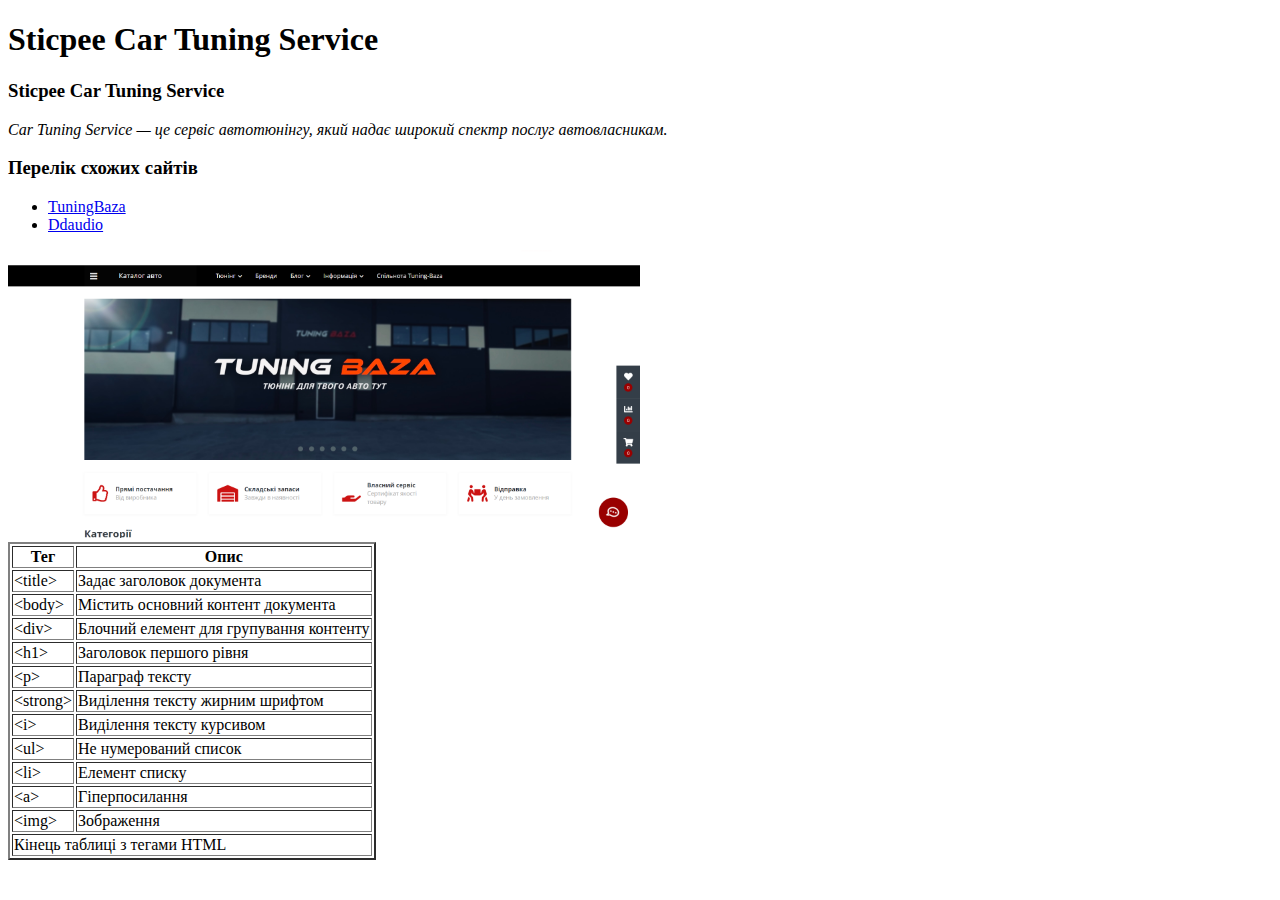
==== index.html @ e21aef42 "web" ====
<!DOCTYPE html>
<html lang="en">
<head>
    <meta charset="UTF-8">
    <title>Tuning Service</title>
</head>
<body>
<div>
    <h1> Sticpee Car Tuning Service </h1>
</div>
<div>
    <h3> Sticpee Car Tuning Service </h3>
    <p> <i> Car Tuning Service — це сервіс автотюнінгу, який надає широкий спектр послуг автовласникам. </i> </p>

</div>
<div>
    <h3>  <b> Перелік схожих сайтів </b> </h3>
    <ul>
        <li><a href="https://tuning-baza.ua/">TuningBaza</a></li>
        <li><a href="https://ddaudio.com.ua/">Ddaudio</a></li>
    </ul>
    <img src="images/TuningBaza.png" alt="TuningBaza" height="50%" width="50%">
</div>
<div>
    <table border="2">
        <thead>
        <tr>
            <th>Тег</th>
            <th>Опис</th>
        </tr>
        </thead>
        <tbody>
        <tr>
            <td>&lt;title&gt;</td>
            <td>Задає заголовок документа</td>
        </tr>
        <tr>
            <td>&lt;body&gt;</td>
            <td>Містить основний контент документа</td>
        </tr>
        <tr>
            <td>&lt;div&gt;</td>
            <td>Блочний елемент для групування контенту</td>
        </tr>
        <tr>
            <td>&lt;h1&gt;</td>
            <td>Заголовок першого рівня</td>
        </tr>
        <tr>
            <td>&lt;p&gt;</td>
            <td>Параграф тексту</td>
        </tr>
        <tr>
            <td>&lt;strong&gt;</td>
            <td>Виділення тексту жирним шрифтом</td>
        </tr>
        <tr>
            <td>&lt;i&gt;</td>
            <td>Виділення тексту курсивом</td>
        </tr>
        <tr>
            <td>&lt;ul&gt;</td>
            <td>Не нумерований список</td>
        </tr>
        <tr>
            <td>&lt;li&gt;</td>
            <td>Елемент списку</td>
        </tr>
        <tr>
            <td>&lt;a&gt;</td>
            <td>Гіперпосилання</td>
        </tr>
        <tr>
            <td>&lt;img&gt;</td>
            <td>Зображення</td>
        </tr>
        </tbody>
        <tfoot>
        <tr>
            <td colspan="2">Кінець таблиці з тегами HTML</td>
        </tr>
        </tfoot>
    </table>
</div>
</body>
</html>
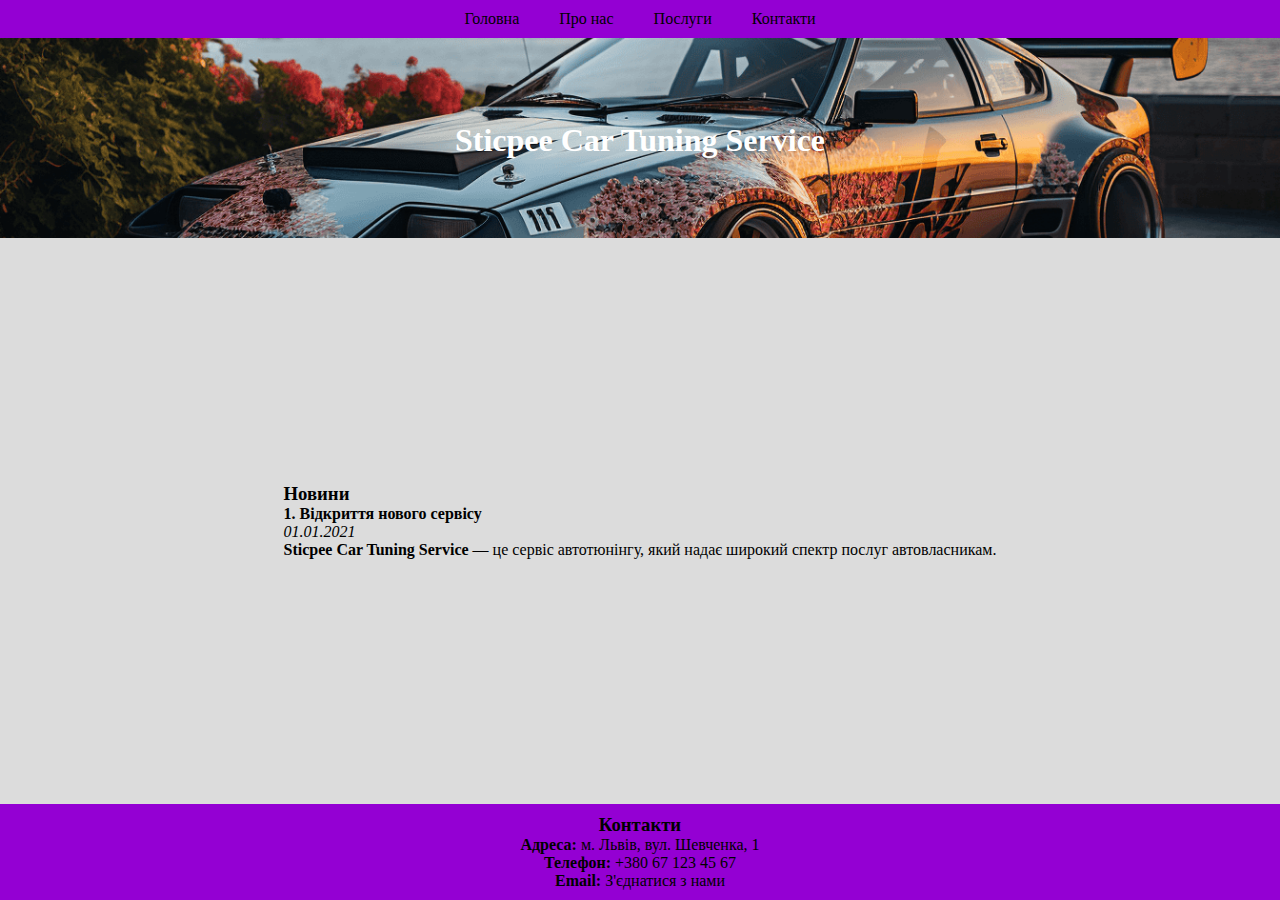
==== commit d21c185e: "web" ====
--- a/index.html
+++ b/index.html
@@ -3,17 +3,49 @@
 <head>
     <meta charset="UTF-8">
     <title>Tuning Service</title>
+    <link rel="stylesheet" href="styles/style.css">
 </head>
 <body>
-<div>
-    <h1> Sticpee Car Tuning Service </h1>
-</div>
-<div>
-    <h3> Sticpee Car Tuning Service </h3>
-    <p> <i> Car Tuning Service — це сервіс автотюнінгу, який надає широкий спектр послуг автовласникам. </i> </p>
 
-</div>
-<div>
+<header>
+    <nav class="top-nav">
+        <ul>
+            <li class="top-nav"><a href="index.html">Головна</a></li>
+            <li class="top-nav"><a href="about.html">Про нас</a></li>
+            <li class="top-nav"><a href="services.html">Послуги</a></li>
+            <li class="top-nav"><a href="contacts.html">Контакти</a></li>
+        </ul>
+    </nav>
+</header>
+
+<section>
+    <div class="banner">
+        <img src="images/banner.png" alt="Banner">
+        <h1 class="banner_heading"> Sticpee Car Tuning Service </h1>
+    </div>
+</section>
+
+<main>
+    <article class="news1">
+        <h3> <b> Новини </b> </h3>
+        <div class="news-item">
+            <h4> <b> 1. Відкриття нового сервісу </b> </h4>
+            <p> <i> 01.01.2021 </i> </p>
+            <p> <strong> Sticpee Car Tuning Service </strong> — це сервіс автотюнінгу, який надає широкий спектр послуг автовласникам. </p>
+        </div>
+    </article>
+</main>
+
+<footer>
+    <div>
+        <h3> <b> Контакти </b> </h3>
+        <p> <strong> Адреса: </strong> м. Львів, вул. Шевченка, 1 </p>
+        <p> <strong> Телефон: </strong> +380 67 123 45 67 </p>
+        <p> <strong> Email: </strong> <a href="mailto:SticpeeCar@tuning.cum">З'єднатися з нами</a> </p>
+    </div>
+</footer>
+
+<!--<div>
     <h3>  <b> Перелік схожих сайтів </b> </h3>
     <ul>
         <li><a href="https://tuning-baza.ua/">TuningBaza</a></li>
@@ -81,6 +113,6 @@
         </tr>
         </tfoot>
     </table>
-</div>
+</div>-->
 </body>
 </html>--- a/styles/style.css
+++ b/styles/style.css
@@ -0,0 +1,90 @@
+
+body, header, section, main, footer{
+    width: 100%;
+}
+
+h1, h2, h3, h4, h5, h6, p{
+    margin: 0;
+    padding: 0;
+}
+
+ul{
+    margin: 0;
+}
+
+a{
+    text-decoration: none;
+    color: #000;
+}
+
+li{
+    list-style: none;
+}
+
+body{
+    height: 100vh;
+    display: flex;
+    flex-direction: column;
+    margin: 0px;
+}
+
+header{
+    position: sticky;
+    top: 0;
+    z-index: 1;
+}
+
+nav.top-nav{
+    background-color: #9400D3;
+   }
+
+
+nav.top-nav ul{
+    display: flex;
+    justify-content: center;
+    align-items: center;
+    padding: 10px 0;
+}
+
+nav.top-nav a {
+    padding: 10px 20px;
+}
+
+.banner{
+    position: relative;
+    width: 100%;
+}
+
+section {
+    max-height: 200px;
+}
+
+section div img {
+    width: 100%;
+    height: 200px;
+    object-fit: cover;
+}
+
+.banner_heading{
+    position: absolute;
+    top: 50%;
+    left: 50%;
+    transform: translate(-50%, -50%);
+    text-align: center;
+    color: #fff;
+}
+
+main{
+    flex: 1;
+    display: flex;
+    flex-direction: column;
+    justify-content: center;
+    align-items: center;
+    background: #DCDCDC;
+}
+
+footer{
+    background: #9400D3;
+    text-align: center;
+    padding: 10px 0;
+}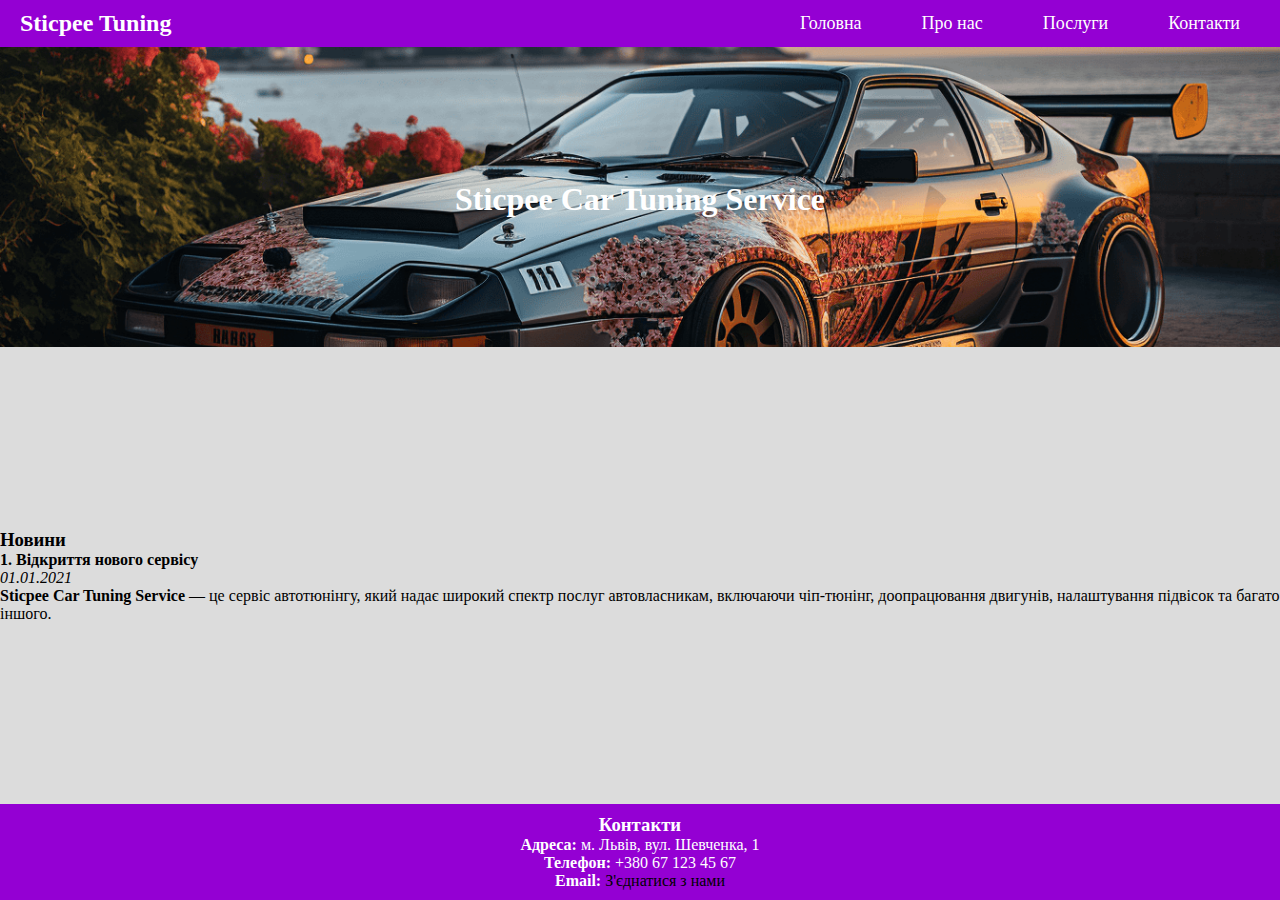
==== commit aa90a718: "web1" ====
--- a/index.html
+++ b/index.html
@@ -2,6 +2,7 @@
 <html lang="en">
 <head>
     <meta charset="UTF-8">
+    <meta name="viewport" content="width=device-width, initial-scale=1.0">
     <title>Tuning Service</title>
     <link rel="stylesheet" href="styles/style.css">
 </head>
@@ -9,110 +10,59 @@
 
 <header>
     <nav class="top-nav">
-        <ul>
-            <li class="top-nav"><a href="index.html">Головна</a></li>
-            <li class="top-nav"><a href="about.html">Про нас</a></li>
-            <li class="top-nav"><a href="services.html">Послуги</a></li>
-            <li class="top-nav"><a href="contacts.html">Контакти</a></li>
+        <div class="logo">
+            <h2>Sticpee Tuning</h2>
+        </div>
+        <ul class="menu">
+            <li><a href="index.html">Головна</a></li>
+            <li><a href="about.html">Про нас</a></li>
+            <li><a href="services.html">Послуги</a></li>
+            <li><a href="contacts.html">Контакти</a></li>
         </ul>
+        <div class="burger" id="burger">
+            <span></span>
+            <span></span>
+            <span></span>
+        </div>
     </nav>
 </header>
 
 <section>
     <div class="banner">
         <img src="images/banner.png" alt="Banner">
-        <h1 class="banner_heading"> Sticpee Car Tuning Service </h1>
+        <h1 class="banner_heading">Sticpee Car Tuning Service</h1>
     </div>
 </section>
 
 <main>
     <article class="news1">
-        <h3> <b> Новини </b> </h3>
+        <h3>Новини</h3>
         <div class="news-item">
-            <h4> <b> 1. Відкриття нового сервісу </b> </h4>
-            <p> <i> 01.01.2021 </i> </p>
-            <p> <strong> Sticpee Car Tuning Service </strong> — це сервіс автотюнінгу, який надає широкий спектр послуг автовласникам. </p>
+            <h4>1. Відкриття нового сервісу</h4>
+            <p><i>01.01.2021</i></p>
+            <p><strong>Sticpee Car Tuning Service</strong> — це сервіс автотюнінгу, який надає широкий спектр послуг автовласникам, включаючи чіп-тюнінг, доопрацювання двигунів, налаштування підвісок та багато іншого.</p>
         </div>
     </article>
 </main>
 
 <footer>
     <div>
-        <h3> <b> Контакти </b> </h3>
-        <p> <strong> Адреса: </strong> м. Львів, вул. Шевченка, 1 </p>
-        <p> <strong> Телефон: </strong> +380 67 123 45 67 </p>
-        <p> <strong> Email: </strong> <a href="mailto:SticpeeCar@tuning.cum">З'єднатися з нами</a> </p>
+        <h3>Контакти</h3>
+        <p><strong>Адреса:</strong> м. Львів, вул. Шевченка, 1</p>
+        <p><strong>Телефон:</strong> +380 67 123 45 67</p>
+        <p><strong>Email:</strong> <a href="mailto:SticpeeCar@tuning.cum">З'єднатися з нами</a></p>
     </div>
 </footer>
 
-<!--<div>
-    <h3>  <b> Перелік схожих сайтів </b> </h3>
-    <ul>
-        <li><a href="https://tuning-baza.ua/">TuningBaza</a></li>
-        <li><a href="https://ddaudio.com.ua/">Ddaudio</a></li>
-    </ul>
-    <img src="images/TuningBaza.png" alt="TuningBaza" height="50%" width="50%">
-</div>
-<div>
-    <table border="2">
-        <thead>
-        <tr>
-            <th>Тег</th>
-            <th>Опис</th>
-        </tr>
-        </thead>
-        <tbody>
-        <tr>
-            <td>&lt;title&gt;</td>
-            <td>Задає заголовок документа</td>
-        </tr>
-        <tr>
-            <td>&lt;body&gt;</td>
-            <td>Містить основний контент документа</td>
-        </tr>
-        <tr>
-            <td>&lt;div&gt;</td>
-            <td>Блочний елемент для групування контенту</td>
-        </tr>
-        <tr>
-            <td>&lt;h1&gt;</td>
-            <td>Заголовок першого рівня</td>
-        </tr>
-        <tr>
-            <td>&lt;p&gt;</td>
-            <td>Параграф тексту</td>
-        </tr>
-        <tr>
-            <td>&lt;strong&gt;</td>
-            <td>Виділення тексту жирним шрифтом</td>
-        </tr>
-        <tr>
-            <td>&lt;i&gt;</td>
-            <td>Виділення тексту курсивом</td>
-        </tr>
-        <tr>
-            <td>&lt;ul&gt;</td>
-            <td>Не нумерований список</td>
-        </tr>
-        <tr>
-            <td>&lt;li&gt;</td>
-            <td>Елемент списку</td>
-        </tr>
-        <tr>
-            <td>&lt;a&gt;</td>
-            <td>Гіперпосилання</td>
-        </tr>
-        <tr>
-            <td>&lt;img&gt;</td>
-            <td>Зображення</td>
-        </tr>
-        </tbody>
-        <tfoot>
-        <tr>
-            <td colspan="2">Кінець таблиці з тегами HTML</td>
-        </tr>
-        </tfoot>
-    </table>
-</div>-->
+<script>
+    // Burger Menu Toggle
+    const burger = document.getElementById('burger');
+    const menu = document.querySelector('.top-nav .menu');
+
+    burger.addEventListener('click', () => {
+        menu.classList.toggle('active');
+    });
+</script>
+
 </body>
-</html>+</html>
--- a/styles/style.css
+++ b/styles/style.css
@@ -1,90 +1,147 @@
-
-body, header, section, main, footer{
+/* Загальний стиль */
+body, header, section, main, footer {
     width: 100%;
 }
 
-h1, h2, h3, h4, h5, h6, p{
+h1, h2, h3, h4, h5, h6, p {
     margin: 0;
     padding: 0;
 }
 
-ul{
+ul {
     margin: 0;
 }
 
-a{
+a {
     text-decoration: none;
     color: #000;
+    transition: color 0.3s ease;
 }
 
-li{
+a:hover {
+    color: #9400D3; /* Ефект при наведенні */
+}
+
+li {
     list-style: none;
 }
 
-body{
+body {
     height: 100vh;
     display: flex;
     flex-direction: column;
     margin: 0px;
 }
 
-header{
+header {
     position: sticky;
     top: 0;
     z-index: 1;
 }
 
-nav.top-nav{
+nav.top-nav {
     background-color: #9400D3;
-   }
-
-
-nav.top-nav ul{
     display: flex;
-    justify-content: center;
+    justify-content: space-between;
     align-items: center;
-    padding: 10px 0;
-}
-
-nav.top-nav a {
     padding: 10px 20px;
 }
 
-.banner{
+nav.top-nav .logo h2 {
+    color: #fff;
+}
+
+nav.top-nav .menu {
+    display: flex;
+    gap: 20px;
+}
+
+nav.top-nav .menu li a {
+    padding: 10px 20px;
+    color: #fff;
+    font-size: 18px;
+}
+
+.burger {
+    display: none;
+    flex-direction: column;
+    gap: 5px;
+    cursor: pointer;
+}
+
+.burger span {
+    width: 25px;
+    height: 3px;
+    background-color: #fff;
+}
+
+.banner {
     position: relative;
     width: 100%;
 }
 
 section {
-    max-height: 200px;
+    max-height: 300px;
 }
 
 section div img {
     width: 100%;
-    height: 200px;
+    height: 300px;
     object-fit: cover;
 }
 
-.banner_heading{
+.banner_heading {
     position: absolute;
     top: 50%;
     left: 50%;
     transform: translate(-50%, -50%);
     text-align: center;
     color: #fff;
+    font-size: 2rem;
 }
 
-main{
+main {
     flex: 1;
-    display: flex;
-    flex-direction: column;
-    justify-content: center;
+    display: grid;
+    justify-items: center;
     align-items: center;
     background: #DCDCDC;
+    width: auto;
 }
 
-footer{
+footer {
     background: #9400D3;
     text-align: center;
     padding: 10px 0;
-}+    color: #fff;
+}
+
+/* Медіазапит для адаптивності (бургер-меню) */
+@media (max-width: 768px) {
+    nav.top-nav .menu {
+        display: none;
+        flex-direction: column;
+        gap: 10px;
+        position: absolute;
+        top: 60px;
+        left: 0;
+        width: 100%;
+        background-color: #9400D3;
+        padding: 20px;
+    }
+
+    nav.top-nav .menu.active {
+        display: flex;
+    }
+
+    nav.top-nav .menu li a {
+        padding: 15px;
+        text-align: center;
+        font-size: 20px;
+        color: #fff;
+    }
+
+    .burger {
+        display: flex;
+    }
+}
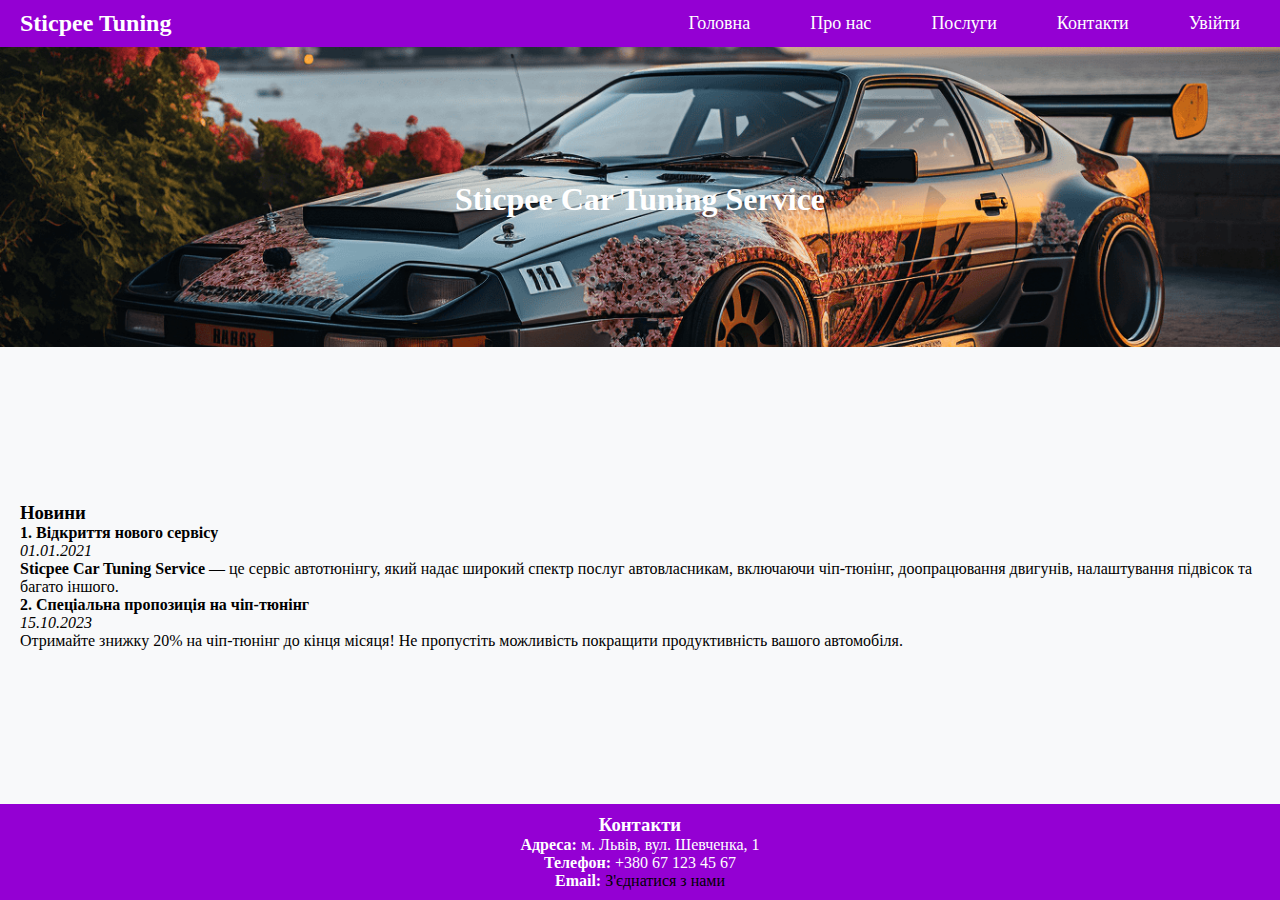
==== commit 554c9c00: "Add all without SCSS" ====
--- a/index.html
+++ b/index.html
@@ -5,21 +5,25 @@
     <meta name="viewport" content="width=device-width, initial-scale=1.0">
     <title>Tuning Service</title>
     <link rel="stylesheet" href="styles/style.css">
+    <script src="scripts/script.js"></script>
+    <link rel="icon" href="images/icon.png" type="image/x-icon">
 </head>
 <body>
 
 <header>
     <nav class="top-nav">
         <div class="logo">
-            <h2>Sticpee Tuning</h2>
+            <li><a href="index.html"><h2>Sticpee Tuning</h2></a></li>
         </div>
         <ul class="menu">
             <li><a href="index.html">Головна</a></li>
             <li><a href="about.html">Про нас</a></li>
             <li><a href="services.html">Послуги</a></li>
             <li><a href="contacts.html">Контакти</a></li>
+            <li><a href="login.html">Увійти</a></li>
         </ul>
         <div class="burger" id="burger">
+            <span></span>
             <span></span>
             <span></span>
             <span></span>
@@ -42,6 +46,11 @@
             <p><i>01.01.2021</i></p>
             <p><strong>Sticpee Car Tuning Service</strong> — це сервіс автотюнінгу, який надає широкий спектр послуг автовласникам, включаючи чіп-тюнінг, доопрацювання двигунів, налаштування підвісок та багато іншого.</p>
         </div>
+        <div class="news-item">
+            <h4>2. Спеціальна пропозиція на чіп-тюнінг</h4>
+            <p><i>15.10.2023</i></p>
+            <p>Отримайте знижку 20% на чіп-тюнінг до кінця місяця! Не пропустіть можливість покращити продуктивність вашого автомобіля.</p>
+        </div>
     </article>
 </main>
 
@@ -54,15 +63,5 @@
     </div>
 </footer>
 
-<script>
-    // Burger Menu Toggle
-    const burger = document.getElementById('burger');
-    const menu = document.querySelector('.top-nav .menu');
-
-    burger.addEventListener('click', () => {
-        menu.classList.toggle('active');
-    });
-</script>
-
 </body>
 </html>
--- a/styles/style.css
+++ b/styles/style.css
@@ -31,6 +31,7 @@
     display: flex;
     flex-direction: column;
     margin: 0px;
+    background-color: #f8f9fa; /* Задаємо світлий фон для всього тіла */
 }
 
 header {
@@ -102,11 +103,25 @@
 
 main {
     flex: 1;
-    display: grid;
-    justify-items: center;
+    display: flex;
+    flex-direction: column;
+    justify-content: center;
     align-items: center;
-    background: #DCDCDC;
     width: auto;
+    padding: 20px;
+}
+
+form {
+    background: #fff; /* Білий фон для форми */
+    border-radius: 8px;
+    box-shadow: 0 2px 10px rgba(0, 0, 0, 0.1);
+    padding: 20px;
+    width: 100%;
+    max-width: 400px;
+}
+
+form .form-group {
+    margin-bottom: 15px;
 }
 
 footer {
@@ -144,4 +159,4 @@
     .burger {
         display: flex;
     }
-}
+}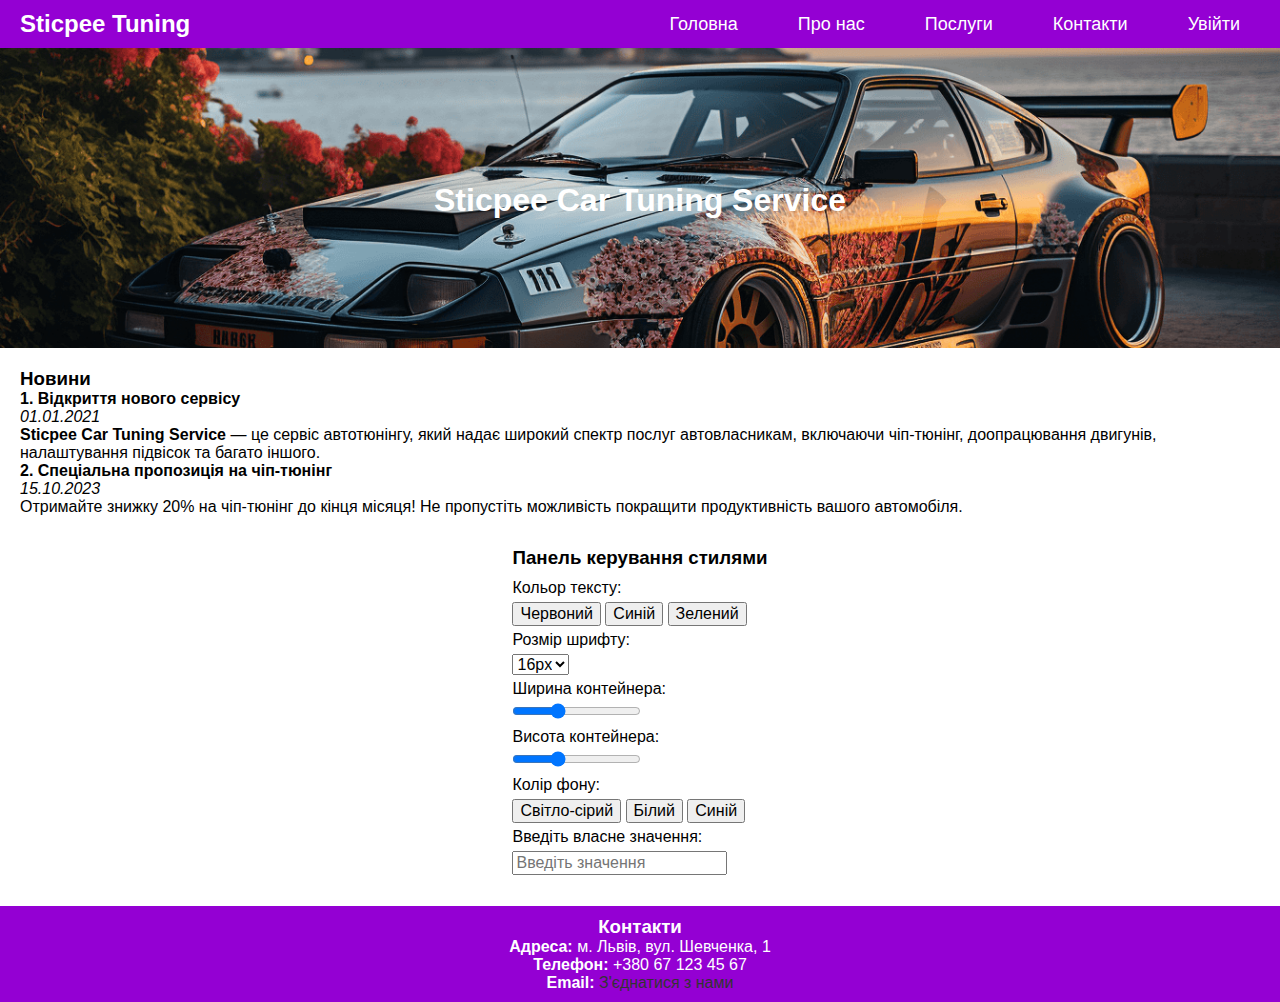
==== commit ace40350: "Add all without API" ====
--- a/index.html
+++ b/index.html
@@ -13,7 +13,7 @@
 <header>
     <nav class="top-nav">
         <div class="logo">
-            <li><a href="index.html"><h2>Sticpee Tuning</h2></a></li>
+            <a href="index.html"><h2>Sticpee Tuning</h2></a>
         </div>
         <ul class="menu">
             <li><a href="index.html">Головна</a></li>
@@ -52,6 +52,36 @@
             <p>Отримайте знижку 20% на чіп-тюнінг до кінця місяця! Не пропустіть можливість покращити продуктивність вашого автомобіля.</p>
         </div>
     </article>
+
+    <div class="style-panel">
+        <h3>Панель керування стилями</h3>
+        <label for="textColor">Кольор тексту:</label>
+        <button onclick="changeTextColor('red')">Червоний</button>
+        <button onclick="changeTextColor('blue')">Синій</button>
+        <button onclick="changeTextColor('green')">Зелений</button>
+
+        <label for="fontSize">Розмір шрифту:</label>
+        <select id="fontSize" onchange="changeFontSize(this.value)">
+            <option value="16px">16px</option>
+            <option value=" 20px">20px</option>
+            <option value="24px">24px</option>
+            <option value="28px">28px</option>
+        </select>
+
+        <label for="containerWidth">Ширина контейнера:</label>
+        <input type="range" id="containerWidth" min="300" max="1200" value="600" onchange="changeContainerWidth(this.value)">
+
+        <label for="containerHeight">Висота контейнера:</label>
+        <input type="range" id="containerHeight" min="200" max="800" value="400" onchange="changeContainerHeight(this.value)">
+
+        <label for="backgroundColor">Колір фону:</label>
+        <button onclick="changeBackgroundColor('lightgray')">Світло-сірий</button>
+        <button onclick="changeBackgroundColor('white')">Білий</button>
+        <button onclick="changeBackgroundColor('blue')">Синій</button>
+
+        <label for="customValue">Введіть власне значення:</label>
+        <input type="text" id="customValue" placeholder="Введіть значення" oninput="applyCustomValue(this.value)">
+    </div>
 </main>
 
 <footer>
--- a/styles/style.css
+++ b/styles/style.css
@@ -1,162 +1,442 @@
+@charset "UTF-8";
+article,
+aside,
+details,
+figcaption,
+figure,
+footer,
+header,
+hgroup,
+nav,
+section,
+summary {
+  display: block;
+}
+
+audio,
+canvas,
+video {
+  display: inline-block;
+}
+
+audio:not([controls]) {
+  display: none;
+  height: 0;
+}
+
+[hidden], template {
+  display: none;
+}
+
+html {
+  background: #fff;
+  color: #000;
+  -webkit-text-size-adjust: 100%;
+  -ms-text-size-adjust: 100%;
+}
+
+html,
+button,
+input,
+select,
+textarea {
+  font-family: sans-serif;
+}
+
+body {
+  margin: 0;
+}
+
+a {
+  background: transparent;
+}
+a:focus {
+  outline: thin dotted;
+}
+a:hover, a:active {
+  outline: 0;
+}
+
+h1 {
+  font-size: 2em;
+  margin: 0.67em 0;
+}
+
+h2 {
+  font-size: 1.5em;
+  margin: 0.83em 0;
+}
+
+h3 {
+  font-size: 1.17em;
+  margin: 1em 0;
+}
+
+h4 {
+  font-size: 1em;
+  margin: 1.33em 0;
+}
+
+h5 {
+  font-size: 0.83em;
+  margin: 1.67em 0;
+}
+
+h6 {
+  font-size: 0.75em;
+  margin: 2.33em 0;
+}
+
+abbr[title] {
+  border-bottom: 1px dotted;
+}
+
+b,
+strong {
+  font-weight: bold;
+}
+
+dfn {
+  font-style: italic;
+}
+
+mark {
+  background: #ff0;
+  color: #000;
+}
+
+code,
+kbd,
+pre,
+samp {
+  font-family: monospace, serif;
+  font-size: 1em;
+}
+
+pre {
+  white-space: pre;
+  white-space: pre-wrap;
+  word-wrap: break-word;
+}
+
+q {
+  quotes: "“" "”" "‘" "’";
+}
+
+q:before, q:after {
+  content: "";
+  content: none;
+}
+
+small {
+  font-size: 80%;
+}
+
+sub,
+sup {
+  font-size: 75%;
+  line-height: 0;
+  position: relative;
+  vertical-align: baseline;
+}
+
+sup {
+  top: -0.5em;
+}
+
+sub {
+  bottom: -0.25em;
+}
+
+img {
+  border: 0;
+}
+
+svg:not(:root) {
+  overflow: hidden;
+}
+
+figure {
+  margin: 0;
+}
+
+fieldset {
+  border: 1px solid #c0c0c0;
+  margin: 0 2px;
+  padding: 0.35em 0.625em 0.75em;
+}
+
+legend {
+  border: 0;
+  padding: 0;
+  white-space: normal;
+}
+
+button,
+input,
+select,
+textarea {
+  font-family: inherit;
+  font-size: 100%;
+  margin: 0;
+  vertical-align: baseline;
+}
+
+button, input {
+  line-height: normal;
+}
+
+button,
+select {
+  text-transform: none;
+}
+
+button,
+html input[type=button],
+input[type=reset],
+input[type=submit] {
+  -webkit-appearance: button;
+  cursor: pointer;
+}
+
+button[disabled],
+input[disabled] {
+  cursor: default;
+}
+
+button::-moz-focus-inner, input::-moz-focus-inner {
+  border: 0;
+  padding: 0;
+}
+
+textarea {
+  overflow: auto;
+  vertical-align: top;
+}
+
+table {
+  border-collapse: collapse;
+  border-spacing: 0;
+}
+
+input[type=search] {
+  -webkit-appearance: textfield;
+  -moz-box-sizing: content-box;
+  -webkit-box-sizing: content-box;
+  box-sizing: content-box;
+}
+input[type=search]::-webkit-search-cancel-button, input[type=search]::-webkit-search-decoration {
+  -webkit-appearance: none;
+}
+input[type=checkbox], input[type=radio] {
+  box-sizing: border-box;
+  padding: 0;
+}
+
+h1, h2, h3, h4, h5, h6, p {
+  margin: 0;
+  padding: 0;
+}
+
+ul {
+  margin: 0;
+}
+
+a {
+  text-decoration: none;
+  color: #000;
+  transition: color 0.3s ease;
+}
+a:hover {
+  color: #9400D3;
+}
+
+li {
+  list-style: none;
+}
+
 /* Загальний стиль */
 body, header, section, main, footer {
-    width: 100%;
+  width: 100%;
 }
 
 h1, h2, h3, h4, h5, h6, p {
-    margin: 0;
-    padding: 0;
+  margin: 0;
+  padding: 0;
 }
 
 ul {
-    margin: 0;
+  margin: 0;
 }
 
 a {
-    text-decoration: none;
-    color: #000;
-    transition: color 0.3s ease;
+  text-decoration: none;
+  color: #333;
+  transition: color 0.3s ease;
 }
 
 a:hover {
-    color: #9400D3; /* Ефект при наведенні */
+  color: #9400D3; /* Ефект при наведенні */
 }
 
 li {
-    list-style: none;
+  list-style: none;
 }
 
 body {
-    height: 100vh;
-    display: flex;
-    flex-direction: column;
-    margin: 0px;
-    background-color: #f8f9fa; /* Задаємо світлий фон для всього тіла */
+  height: 100vh;
+  display: flex;
+  flex-direction: column;
+  margin: 0px;
+  background-color: #fff; /* Задаємо світлий фон для всього тіла */
 }
 
 header {
-    position: sticky;
-    top: 0;
-    z-index: 1;
+  position: sticky;
+  top: 0;
+  z-index: 1;
+}
+
+main {
+  flex: 1;
+  display: flex;
+  flex-direction: column;
+  justify-content: center;
+  align-items: center;
+  width: auto;
+  padding: 20px;
+}
+
+form {
+  background: #fff;
+  border-radius: 8px;
+  box-shadow: 0 2px 10px rgba(0, 0, 0, 0.1);
+  padding: 20px;
+  width: 100%;
+  max-width: 400px;
+}
+form .form-group {
+  margin-bottom: 15px;
+}
+
+form {
+  background: #fff;
+  border-radius: 8px;
+  box-shadow: 0 2px 10px rgba(0, 0, 0, 0.1);
+  padding: 20px;
+  width: 100%;
+  max-width: 400px;
+}
+form .form-group {
+  margin-bottom: 15px;
 }
 
 nav.top-nav {
-    background-color: #9400D3;
-    display: flex;
-    justify-content: space-between;
-    align-items: center;
-    padding: 10px 20px;
+  background-color: #9400D3;
+  display: flex;
+  justify-content: space-between;
+  align-items: center;
+  padding: 10px 20px;
 }
 
 nav.top-nav .logo h2 {
-    color: #fff;
+  color: #fff;
 }
 
 nav.top-nav .menu {
-    display: flex;
-    gap: 20px;
+  display: flex;
+  gap: 20px;
 }
 
 nav.top-nav .menu li a {
-    padding: 10px 20px;
-    color: #fff;
-    font-size: 18px;
+  padding: 10px 20px;
+  color: #fff;
+  font-size: 18px;
 }
 
 .burger {
+  display: none;
+  flex-direction: column;
+  gap: 5px;
+  cursor: pointer;
+}
+
+.burger span {
+  width: 25px;
+  height: 3px;
+  background-color: #fff;
+}
+
+.banner {
+  position: relative;
+  width: 100%;
+}
+
+.banner_heading {
+  position: absolute;
+  top: 50%;
+  left: 50%;
+  transform: translate(-50%, -50%);
+  text-align: center;
+  color: #fff;
+  font-size: 2rem;
+}
+
+footer {
+  background: #9400D3;
+  text-align: center;
+  padding: 10px 0;
+  color: #fff;
+}
+
+section {
+  max-height: 300px;
+}
+
+section div img {
+  width: 100%;
+  height: 300px;
+  object-fit: cover;
+}
+
+/* Медіазапит для адаптивності (бургер-меню) */
+@media (max-width: 768px) {
+  nav.top-nav .menu {
     display: none;
     flex-direction: column;
-    gap: 5px;
-    cursor: pointer;
-}
-
-.burger span {
-    width: 25px;
-    height: 3px;
-    background-color: #fff;
-}
-
-.banner {
-    position: relative;
+    gap: 10px;
+    position: absolute;
+    top: 60px;
+    left: 0;
     width: 100%;
-}
-
-section {
-    max-height: 300px;
-}
-
-section div img {
-    width: 100%;
-    height: 300px;
-    object-fit: cover;
-}
-
-.banner_heading {
-    position: absolute;
-    top: 50%;
-    left: 50%;
-    transform: translate(-50%, -50%);
+    background-color: #9400D3;
+    padding: 20px;
+  }
+  nav.top-nav .menu.active {
+    display: flex;
+  }
+  nav.top-nav .menu li a {
+    padding: 15px;
     text-align: center;
-    color: #fff;
-    font-size: 2rem;
-}
-
-main {
-    flex: 1;
+    font-size: 18px;
+  }
+  .burger {
     display: flex;
-    flex-direction: column;
-    justify-content: center;
-    align-items: center;
-    width: auto;
-    padding: 20px;
-}
-
-form {
-    background: #fff; /* Білий фон для форми */
-    border-radius: 8px;
-    box-shadow: 0 2px 10px rgba(0, 0, 0, 0.1);
-    padding: 20px;
-    width: 100%;
-    max-width: 400px;
-}
-
-form .form-group {
-    margin-bottom: 15px;
-}
-
-footer {
-    background: #9400D3;
-    text-align: center;
-    padding: 10px 0;
-    color: #fff;
-}
-
-/* Медіазапит для адаптивності (бургер-меню) */
-@media (max-width: 768px) {
-    nav.top-nav .menu {
-        display: none;
-        flex-direction: column;
-        gap: 10px;
-        position: absolute;
-        top: 60px;
-        left: 0;
-        width: 100%;
-        background-color: #9400D3;
-        padding: 20px;
-    }
-
-    nav.top-nav .menu.active {
-        display: flex;
-    }
-
-    nav.top-nav .menu li a {
-        padding: 15px;
-        text-align: center;
-        font-size: 20px;
-        color: #fff;
-    }
-
-    .burger {
-        display: flex;
-    }
-}+  }
+}
+.style-panel {
+  margin-top: 20px;
+  padding: 10px;
+  background-color: #fff;
+  border: 1px solid #fff;
+  border-radius: 5px;
+}
+.style-panel h3 {
+  margin: 0 0 10px;
+}
+.style-panel label {
+  display: block;
+  margin: 5px 0;
+}
+
+/*# sourceMappingURL=style.css.map */
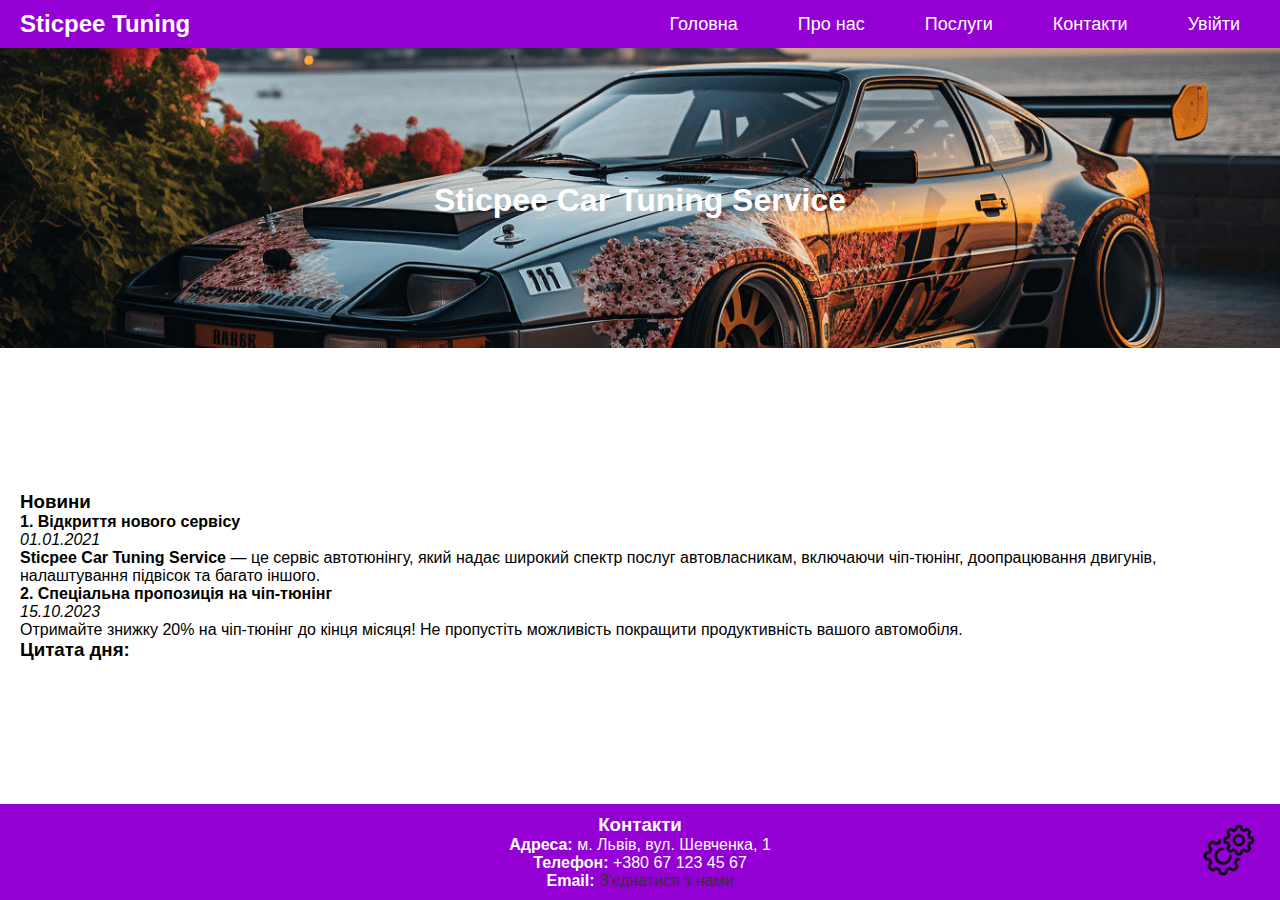
==== commit 1abfc2ca: "Add all" ====
--- a/index.html
+++ b/index.html
@@ -7,6 +7,7 @@
     <link rel="stylesheet" href="styles/style.css">
     <script src="scripts/script.js"></script>
     <link rel="icon" href="images/icon.png" type="image/x-icon">
+    <script src="scripts/fetch.js" defer></script>
 </head>
 <body>
 
@@ -51,36 +52,46 @@
             <p><i>15.10.2023</i></p>
             <p>Отримайте знижку 20% на чіп-тюнінг до кінця місяця! Не пропустіть можливість покращити продуктивність вашого автомобіля.</p>
         </div>
+        <section class="joke-section">
+            <h3>Цитата дня:</h3>
+            <div id="joke"></div>
+        </section>
     </article>
 
-    <div class="style-panel">
-        <h3>Панель керування стилями</h3>
-        <label for="textColor">Кольор тексту:</label>
-        <button onclick="changeTextColor('red')">Червоний</button>
-        <button onclick="changeTextColor('blue')">Синій</button>
-        <button onclick="changeTextColor('green')">Зелений</button>
+    <div class="gear-container">
+        <button class="gear-button" onclick="togglePanel()">
+            <img src="images/gear.png" alt="Gear Icon" />
+        </button>
+        <div class="style-panel" id="stylePanel">
+            <h3>Панель керування стилями</h3>
+            <label for="textColor">Кольор тексту:</label>
+            <button onclick="changeTextColor('red')">Червоний</button>
+            <button onclick="changeTextColor('blue')">Синій</button>
+            <button onclick="changeTextColor('green')">Зелений</button>
 
-        <label for="fontSize">Розмір шрифту:</label>
-        <select id="fontSize" onchange="changeFontSize(this.value)">
-            <option value="16px">16px</option>
-            <option value=" 20px">20px</option>
-            <option value="24px">24px</option>
-            <option value="28px">28px</option>
-        </select>
+            <label for="fontSize">Розмір шрифту:</label>
+            <select id="fontSize" onchange="changeFontSize(this.value)">
+                <option value="16px">16px</option>
+                <option value="20px">20px</option>
+                <option value="24px">24px</option>
+                <option value="28px">28px</option>
+            </select>
 
-        <label for="containerWidth">Ширина контейнера:</label>
-        <input type="range" id="containerWidth" min="300" max="1200" value="600" onchange="changeContainerWidth(this.value)">
+            <label for="containerWidth">Ширина контейнера:</label>
+            <input type="range" id="containerWidth" min="300" max="1200" value="600" onchange="changeContainerWidth(this.value)">
 
-        <label for="containerHeight">Висота контейнера:</label>
-        <input type="range" id="containerHeight" min="200" max="800" value="400" onchange="changeContainerHeight(this.value)">
+            <label for="containerHeight">Висота контейнера:</label>
+            <input type="range" id="containerHeight" min="200" max="800" value="400" onchange="changeContainerHeight(this.value)">
 
-        <label for="backgroundColor">Колір фону:</label>
-        <button onclick="changeBackgroundColor('lightgray')">Світло-сірий</button>
-        <button onclick="changeBackgroundColor('white')">Білий</button>
-        <button onclick="changeBackgroundColor('blue')">Синій</button>
+            <label for="backgroundColor">Колір фону:</label>
+            <button onclick="changeBackgroundColor('lightgray')">Світло-сірий</button>
+            <button onclick="changeBackgroundColor('white')">Білий</button>
+            <button onclick="changeBackgroundColor('blue')">Синій</button>
 
-        <label for="customValue">Введіть власне значення:</label>
-        <input type="text" id="customValue" placeholder="Введіть значення" oninput="applyCustomValue(this.value)">
+            <label for="customValue">Введіть власне значення:</label>
+            <input type="text" id="customValue" placeholder="Введіть значення" oninput="applyCustomValue(this.value)">
+            <button onclick="resetStyles()">Скинути стилі</button>
+        </div>
     </div>
 </main>
 
--- a/styles/style.css
+++ b/styles/style.css
@@ -424,19 +424,38 @@
     display: flex;
   }
 }
+.gear-container {
+  position: fixed;
+  bottom: 20px;
+  right: 20px;
+  z-index: 9999;
+}
+
+.gear-button {
+  background: none;
+  border: none;
+  cursor: pointer;
+}
+
+.gear-button img {
+  width: 50px; /* Adjust size as needed */
+  height: 50px; /* Adjust size as needed */
+}
+
 .style-panel {
-  margin-top: 20px;
-  padding: 10px;
+  display: none; /* Initially hidden */
+  position: absolute;
+  bottom: 60px; /* Position above the gear button */
+  right: 0;
   background-color: #fff;
   border: 1px solid #fff;
+  padding: 10px;
+  box-shadow: 0 0 10px rgba(0, 0, 0, 0.5);
   border-radius: 5px;
 }
+
 .style-panel h3 {
   margin: 0 0 10px;
 }
-.style-panel label {
-  display: block;
-  margin: 5px 0;
-}
 
 /*# sourceMappingURL=style.css.map */
